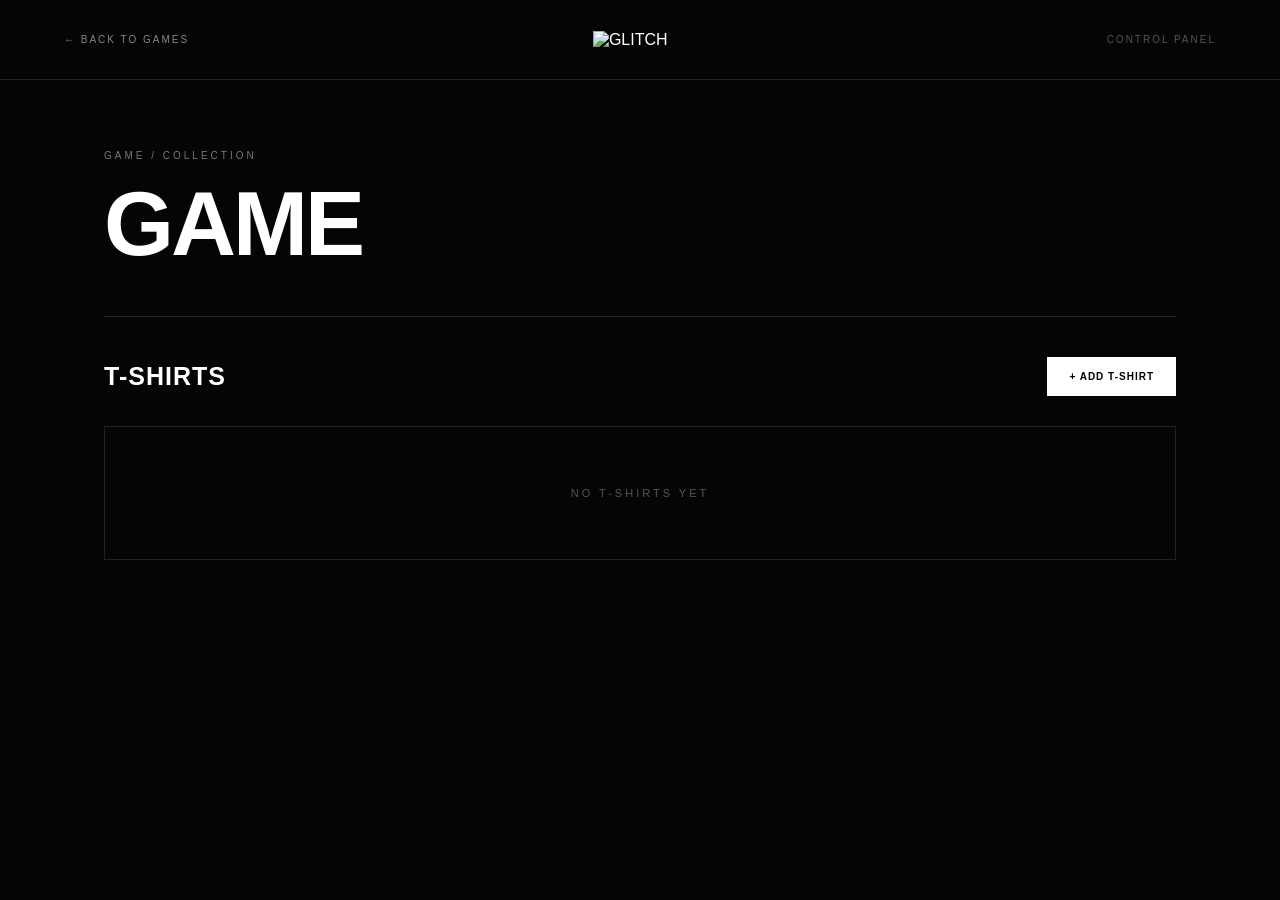
==== admin-game.html @ 05874cd7 "Add files via upload" ====
<!DOCTYPE html>
<html lang="en">

<head>
    <meta charset="UTF-8">
    <meta name="viewport" content="width=device-width, initial-scale=1.0">

    <title>GLITCH — Control Panel</title>

    <link rel="stylesheet" href="game.css">
</head>

<body>

<header class="game-header">

    <a href="admin.html">
        ← BACK TO GAMES
    </a>

    <img src="Logo.png" alt="GLITCH">

    <span>CONTROL PANEL</span>

</header>


<main class="game-container">

    <div class="game-title">

        <p>GAME / COLLECTION</p>

        <h1 id="gameName">
            GAME
        </h1>

    </div>


    <div class="game-toolbar">

        <h2>T-SHIRTS</h2>

        <button id="addTshirtBtn">
            + ADD T-SHIRT
        </button>

    </div>


    <section id="tshirtForm" class="tshirt-form hidden">

        <h2>ADD T-SHIRT</h2>

        <label>
            T-SHIRT NAME
            <input type="text" id="tshirtName">
        </label>

        <label>
            PRICE (DA)
            <input type="number" id="tshirtPrice" min="0">
        </label>

        <label>
            PRODUCT IMAGE
            <input type="file" id="tshirtImage" accept="image/*">
        </label>

        <div class="sizes">

            <p>SIZES</p>

            <label><input type="checkbox" value="S"> S</label>
            <label><input type="checkbox" value="M"> M</label>
            <label><input type="checkbox" value="L"> L</label>
            <label><input type="checkbox" value="XL"> XL</label>
            <label><input type="checkbox" value="XXL"> XXL</label>

        </div>

        <label>
            STOCK
            <input type="number" id="tshirtStock" min="0">
        </label>

        <div class="form-actions">

            <button id="saveTshirtBtn">
                SAVE T-SHIRT
            </button>

            <button id="cancelTshirtBtn">
                CANCEL
            </button>

        </div>

    </section>


    <div id="tshirtsList" class="tshirts-list"></div>

</main>


<script src="admin-game.js"></script>

</body>

</html>
---- game.css ----
* {
    margin: 0;
    padding: 0;
    box-sizing: border-box;
}

body {
    background: #050505;
    color: white;
    font-family: Arial, Helvetica, sans-serif;
    min-height: 100vh;
}

a {
    color: inherit;
    text-decoration: none;
}

.game-header {
    height: 80px;
    padding: 0 5%;
    display: flex;
    align-items: center;
    justify-content: space-between;
    border-bottom: 1px solid #222;
}

.game-header a {
    font-size: 10px;
    letter-spacing: 2px;
    color: #888;
}

.game-header a:hover {
    color: white;
}

.game-header img {
    width: 110px;
}

.game-header span {
    font-size: 10px;
    letter-spacing: 2px;
    color: #555;
}

.game-container {
    max-width: 1200px;
    margin: auto;
    padding: 70px 5%;
}

.game-title {
    border-bottom: 1px solid #222;
    padding-bottom: 40px;
    margin-bottom: 40px;
}

.game-title p {
    color: #777;
    font-size: 10px;
    letter-spacing: 3px;
    margin-bottom: 12px;
}

.game-title h1 {
    font-size: clamp(45px, 8vw, 90px);
    letter-spacing: -3px;
}

.game-toolbar {
    display: flex;
    align-items: center;
    justify-content: space-between;
    gap: 20px;
    margin-bottom: 30px;
}

.game-toolbar h2 {
    font-size: 25px;
    letter-spacing: 1px;
}

#addTshirtBtn {
    background: white;
    color: black;
    border: none;
    padding: 14px 22px;
    font-size: 10px;
    font-weight: bold;
    letter-spacing: 1px;
    cursor: pointer;
}

#addTshirtBtn:hover {
    background: #00e5c7;
}

/* FORM */

.tshirt-form {
    border: 1px solid #222;
    background: #080808;
    padding: 30px;
    margin-bottom: 30px;
}

.tshirt-form.hidden {
    display: none;
}

.tshirt-form h2 {
    font-size: 20px;
    margin-bottom: 30px;
    letter-spacing: 1px;
}

.tshirt-form > label {
    display: block;
    color: #777;
    font-size: 10px;
    letter-spacing: 2px;
    margin-bottom: 20px;
}

.tshirt-form input[type="text"],
.tshirt-form input[type="number"],
.tshirt-form input[type="file"] {
    display: block;
    width: 100%;
    margin-top: 8px;
    padding: 13px;
    background: #050505;
    border: 1px solid #333;
    color: white;
    outline: none;
}

.tshirt-form input:focus {
    border-color: white;
}

.sizes {
    margin-bottom: 20px;
}

.sizes p {
    color: #777;
    font-size: 10px;
    letter-spacing: 2px;
    margin-bottom: 12px;
}

.sizes label {
    display: inline-flex;
    align-items: center;
    gap: 7px;
    margin-right: 18px;
    color: white;
    font-size: 12px;
}

.sizes input {
    accent-color: white;
}

.form-actions {
    display: flex;
    gap: 10px;
    margin-top: 25px;
}

.form-actions button {
    padding: 13px 22px;
    border: 1px solid #444;
    cursor: pointer;
    font-size: 10px;
    letter-spacing: 1px;
}

#saveTshirtBtn {
    background: white;
    color: black;
    border-color: white;
}

#saveTshirtBtn:hover {
    background: #00e5c7;
    border-color: #00e5c7;
}

#cancelTshirtBtn {
    background: transparent;
    color: white;
}

#cancelTshirtBtn:hover {
    background: white;
    color: black;
}

/* T-SHIRTS */

.tshirts-list {
    display: grid;
    grid-template-columns: repeat(3, 1fr);
    gap: 15px;
}

.empty-state {
    grid-column: 1 / -1;
    border: 1px solid #222;
    padding: 60px 20px;
    text-align: center;
}

.empty-state p {
    color: #555;
    font-size: 11px;
    letter-spacing: 3px;
}

@media (max-width: 700px) {

    .game-header {
        height: 65px;
        padding: 0 20px;
    }

    .game-header img {
        width: 90px;
    }

    .game-header span {
        display: none;
    }

    .game-container {
        padding: 45px 20px;
    }

    .game-toolbar {
        align-items: stretch;
        flex-direction: column;
    }

    #addTshirtBtn {
        width: 100%;
    }

    .tshirt-form {
        padding: 20px;
    }

    .form-actions {
        flex-direction: column;
    }

    .form-actions button {
        width: 100%;
    }

    .tshirts-list {
        grid-template-columns: 1fr;
    }
}/* PRODUCT PAGE */

.product-page {
    max-width: 1200px;
    margin: auto;
    padding: 80px 5%;
}

.product-detail {
    display: grid;
    grid-template-columns: 1fr 1fr;
    gap: 70px;
    align-items: start;
}

.product-detail-image {
    border: 1px solid #222;
    background: #080808;
    overflow: hidden;
}

.product-detail-image img {
    width: 100%;
    display: block;
}

.product-detail-info {
    padding-top: 20px;
}

.product-label {
    color: #777;
    font-size: 10px;
    letter-spacing: 3px;
    margin-bottom: 20px;
}

.product-detail-info h1 {
    font-size: clamp(40px, 6vw, 70px);
    line-height: .95;
    letter-spacing: -3px;
    margin-bottom: 25px;
}

.product-detail-info h2 {
    font-size: 25px;
    margin-bottom: 40px;
}

.product-sizes {
    margin-bottom: 30px;
}

.product-sizes > p {
    color: #777;
    font-size: 10px;
    letter-spacing: 2px;
    margin-bottom: 12px;
}

#sizeOptions {
    display: flex;
    gap: 8px;
}

#sizeOptions label {
    cursor: pointer;
}

#sizeOptions input {
    display: none;
}

#sizeOptions span {
    display: block;
    min-width: 50px;
    padding: 14px;
    text-align: center;
    border: 1px solid #333;
    font-size: 11px;
}

#sizeOptions input:checked + span {
    background: white;
    color: black;
    border-color: white;
}

#orderForm {
    display: flex;
    flex-direction: column;
    gap: 12px;
}

#orderForm input {
    width: 100%;
    padding: 15px;
    background: #080808;
    border: 1px solid #333;
    color: white;
    outline: none;
}

#orderForm input:focus {
    border-color: white;
}

#orderForm button {
    margin-top: 10px;
    padding: 16px;
    background: white;
    color: black;
    border: none;
    cursor: pointer;
    font-size: 11px;
    font-weight: bold;
    letter-spacing: 1px;
}

#orderForm button:hover {
    background: #00e5c7;
}

@media (max-width: 700px) {

    .product-page {
        padding: 45px 20px;
    }

    .product-detail {
        grid-template-columns: 1fr;
        gap: 35px;
    }

    .product-detail-info {
        padding-top: 0;
    }
}/* STORE T-SHIRTS */

.store-tshirt-card {
    display: block;
    border: 1px solid #222;
    background: #080808;
    overflow: hidden;
}

.store-tshirt-image {
    aspect-ratio: 1 / 1;
    background: #0b0b0b;
    overflow: hidden;
}

.store-tshirt-image img {
    width: 100%;
    height: 100%;
    object-fit: cover;
    display: block;
    transition: transform 0.4s ease;
}

.store-tshirt-card:hover .store-tshirt-image img {
    transform: scale(1.04);
}

.store-tshirt-info {
    padding: 20px;
}

.store-tshirt-info h3 {
    font-size: 16px;
    margin-bottom: 10px;
}

.store-tshirt-info p {
    font-size: 14px;
    margin-bottom: 15px;
}

.store-tshirt-info span {
    color: #777;
    font-size: 9px;
    letter-spacing: 1px;
}

.store-tshirt-card:hover .store-tshirt-info span {
    color: #00e5c7;
}/* ORDER FORM */

#orderForm {
    display: flex;
    flex-direction: column;
    gap: 12px;
}

#orderForm input {
    width: 100%;
    padding: 15px;
    background: #080808;
    border: 1px solid #333;
    color: white;
    outline: none;
}

#orderForm input:focus {
    border-color: white;
}

#orderForm button {
    margin-top: 10px;
    padding: 16px;
    background: white;
    color: black;
    border: none;
    cursor: pointer;
    font-size: 11px;
    font-weight: bold;
    letter-spacing: 1px;
}

#orderForm button:hover {
    background: #00e5c7;
}/* ORDER FORM — 2 COLUMN GRID */

#orderForm {
    display: grid;
    grid-template-columns: 1fr 1fr;
    gap: 14px;
}

#orderForm input,
#orderForm select {
    width: 100%;
    height: 52px;
    padding: 0 16px;
    background: #080808;
    border: 1px solid #333;
    color: white;
    outline: none;
    font-size: 13px;
}

#orderForm input:focus,
#orderForm select:focus {
    border-color: white;
}

/* الاسم + الهاتف + الولاية + البلدية */
#customerName,
#customerPhone,
#customerWilaya,
#customerCommune {
    grid-column: span 1;
}

/* التوصيل */
.delivery-type {
    grid-column: 1 / -1;
    margin-top: 8px;
}

.delivery-type > p {
    margin-bottom: 12px;
}

.delivery-type label {
    display: inline-block;
    margin-right: 10px;
}

.delivery-type span {
    min-width: 120px;
    text-align: center;
}

.price-summary {
    grid-column: 1 / -1;
    border: 0;
    padding: 0;
    margin-top: 5px;
    display: grid;
    grid-template-columns: 1fr 1fr;
    gap: 8px 30px;
}

.price-summary > div {
    display: flex;
    justify-content: space-between;
    align-items: center;
    padding: 8px 0;
    font-size: 13px;
}

.price-summary .total {
    grid-column: 1 / -1;
    border-top: 1px solid #222;
    margin-top: 5px;
    padding-top: 14px;
    font-size: 16px;
}

/* الأسعار */
.delivery-type {
    grid-column: 1 / -1;
    margin-top: 8px;
}

.delivery-type > p {
    margin-bottom: 12px;
}

.delivery-type label {
    display: inline-block;
    margin-right: 10px;
}

.delivery-type span {
    min-width: 120px;
    text-align: center;
}

.price-summary {
    grid-column: 1 / -1;
    border: 0;
    padding: 0;
    margin-top: 5px;
    display: grid;
    grid-template-columns: 1fr 1fr;
    gap: 8px 30px;
}

.price-summary > div {
    display: flex;
    justify-content: space-between;
    align-items: center;
    padding: 8px 0;
    font-size: 13px;
}

.price-summary .total {
    grid-column: 1 / -1;
    border-top: 1px solid #222;
    margin-top: 5px;
    padding-top: 14px;
    font-size: 16px;
}

/* زر الطلب */
#orderForm > button {
    grid-column: 1 / -1;
}

/* الهاتف */
@media (max-width: 600px) {
    #orderForm {
        grid-template-columns: 1fr 1fr;
        gap: 10px;
    }

    #orderForm input,
    #orderForm select {
        height: 48px;
        font-size: 12px;
    }
}/* DELIVERY FIX */

#orderForm .delivery-type input {
    display: none !important;
}

#orderForm .delivery-type {
    grid-column: 1 / -1;
}

#orderForm .delivery-type label {
    display: inline-block;
    margin-right: 10px;
}

#orderForm .delivery-type span {
    display: inline-block;
    min-width: 120px;
    padding: 13px 20px;
    text-align: center;
    border: 1px solid #333;
}

#orderForm .delivery-type input:checked + span {
    background: white;
    color: black;
    border-color: white;
}/* ONLY: rounded corners + neon */

#orderForm input[type="text"],
#orderForm input[type="tel"],
#orderForm select {
    border-radius: 16px !important;
    box-shadow:
        -2px 0 8px rgba(0, 230, 255, 0.35),
         2px 0 8px rgba(255, 40, 130, 0.35);
}

#orderForm input[type="text"]:focus,
#orderForm input[type="tel"]:focus,
#orderForm select:focus {
    box-shadow:
        -3px 0 12px rgba(0, 230, 255, 0.7),
         3px 0 12px rgba(255, 40, 130, 0.7);
}

#sizeOptions span {
    border-radius: 10px !important;
    box-shadow:
        -2px 0 7px rgba(0, 230, 255, 0.25),
         2px 0 7px rgba(255, 40, 130, 0.25);
}

#sizeOptions input:checked + span {
    box-shadow:
        -3px 0 11px rgba(0, 230, 255, 0.7),
         3px 0 11px rgba(255, 40, 130, 0.7);
}/* DELIVERY + ORDER BUTTON NEON */

#orderForm .delivery-type span {
    border-radius: 14px !important;
    border: 1px solid #39414c !important;
    box-shadow:
        -2px 0 8px rgba(0, 230, 255, 0.35),
         2px 0 8px rgba(255, 40, 130, 0.35);
    transition: 0.25s ease;
}

#orderForm .delivery-type input:checked + span {
    border-color: #40f5ff !important;
    box-shadow:
        -3px 0 12px rgba(0, 230, 255, 0.7),
         3px 0 12px rgba(255, 40, 130, 0.7);
}

/* ORDER BUTTON */

#orderForm > button {
    border-radius: 14px !important;
    border: 1px solid #40f5ff !important;
    box-shadow:
        -3px 0 12px rgba(0, 230, 255, 0.55),
         3px 0 12px rgba(255, 40, 130, 0.55);
    transition: 0.25s ease;
}

#orderForm > button:hover {
    box-shadow:
        -4px 0 18px rgba(0, 230, 255, 0.8),
         4px 0 18px rgba(255, 40, 130, 0.8);
}
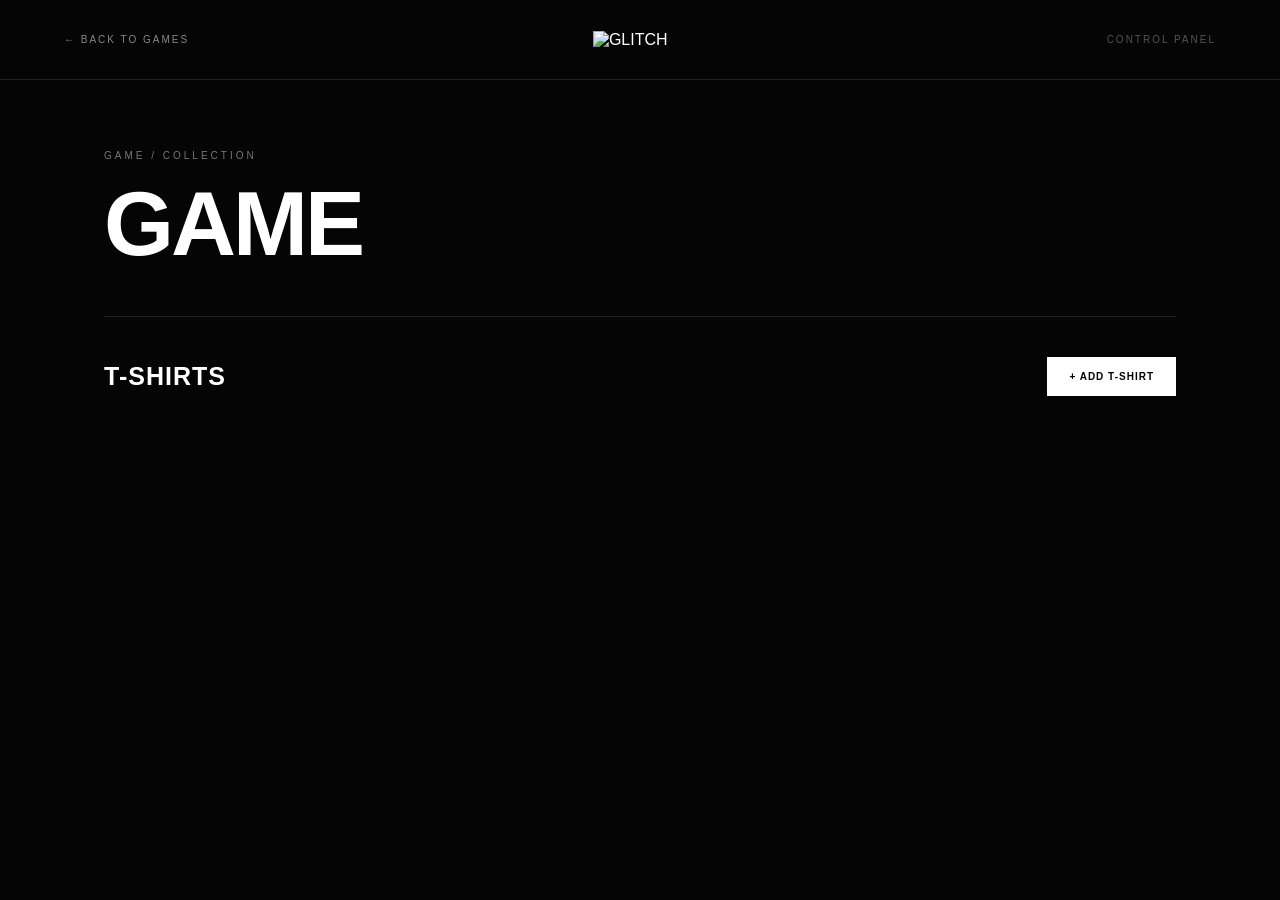
==== commit f1a821ad: "Add files via upload" ====
--- a/admin-game.html
+++ b/admin-game.html
@@ -101,11 +101,10 @@
 
 
     <div id="tshirtsList" class="tshirts-list"></div>
-
 </main>
 
 
-<script src="admin-game.js"></script>
+<script type="module" src="./admin-game.js"></script>
 
 </body>
 
